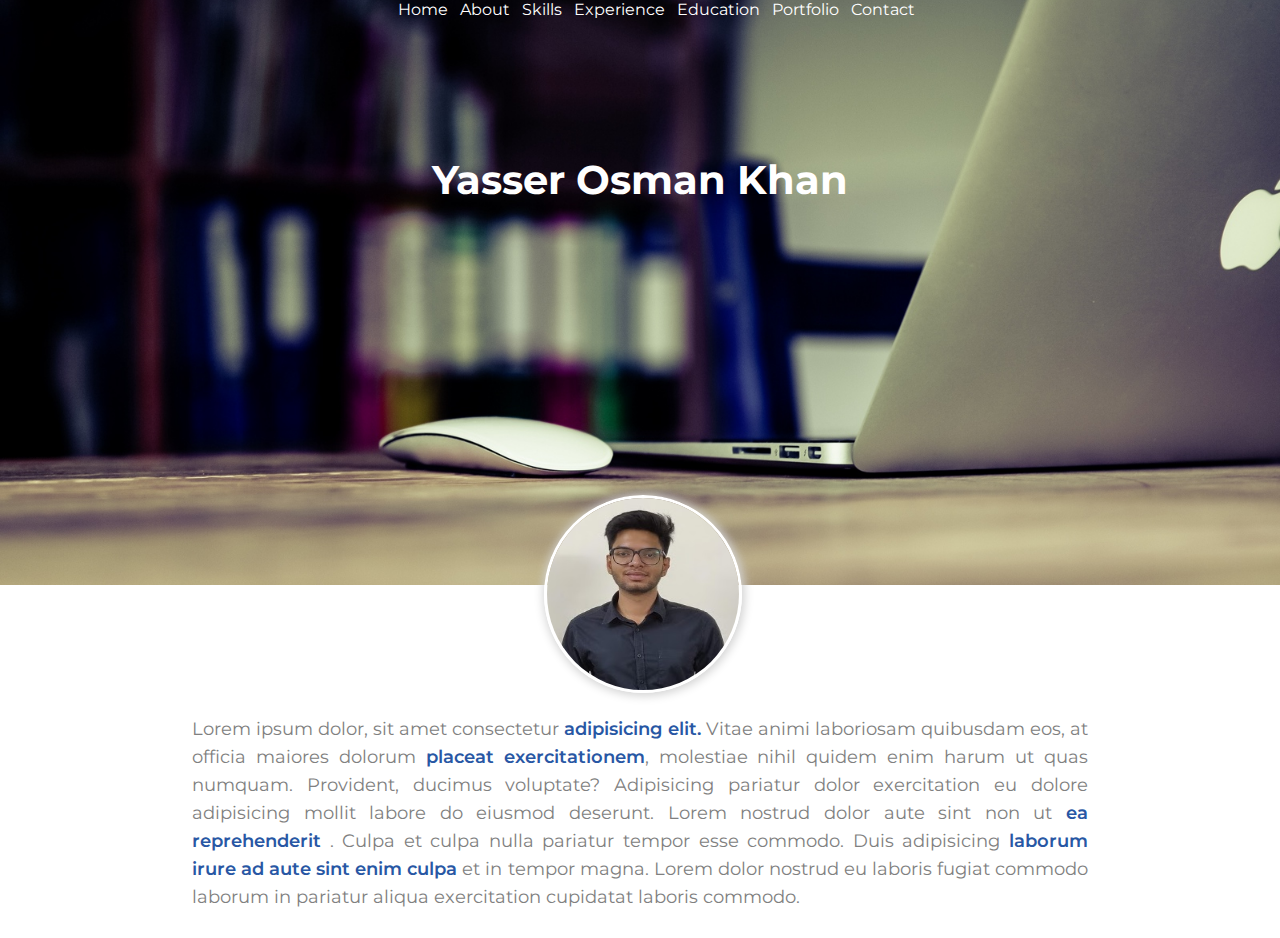
==== Resume/index.html @ 009ada12 "Resume done" ====
<!DOCTYPE html>
<html lang="en">
<head>
   <title>
       Yasser Osman Khan
   </title>
   <link href='https://fonts.googleapis.com/css?family=Montserrat' rel='stylesheet'>
   <link rel="stylesheet" href="css/style.css">
   <link rel = "stylesheet" href="https://use.fontawesome.com/releases/v5.7.1/css/all.css" integrity="sha384-fnmOCqbTlWIlj8LyTjo7mOUStjsKC4pOpQbqyi7RrhN7udi9RwhKkMHpvLbHG9Sr" crossorigin="anonymous">
</head>
<body>
    <header id = "body-header">
        <nav>
            <ul class = "horizontal-list text-center nav-menu">
                <li>
                    <a href = "#"> Home </a>
                </li>
                <li>
                    <a href = "#about"> About </a>
                </li>
                <li>
                    <a href = "#skills"> Skills </a>
                </li>
                <li>
                    <a href = "#experience"> Experience </a>
                </li>
                <li>
                    <a href = "#education"> Education </a>
                </li>
                <li>
                    <a href = "#portfolio"> Portfolio </a>
                </li>
                <li>
                    <a href = "#contact"> Contact </a>
                </li>
            </ul>
        </nav>
        <h1 id = "name" class = "text-center">Yasser Osman Khan</h1>
        <ul class = "horizontal-list text-center social">
            <li>
                <a href = "#">
                    <i class="fab fa-linkedin-in"></i>
                </a>
            </li>
            <li>
                <a href="#">
                    <i class="fab fa-stack-overflow"></i>
                </a>
            </li>
            <li>
                <a href="#">
                    <i class="fab fa-facebook-f"></i>
                </a>
            </li>
            <li>
                <a href="#">
                    <i class="fab fa-google-plus-g"></i>
                </a>
            </li>
            <li>
                <a href="#">
                    <i class="fab fa-quora"></i>
                </a>
            </li>
        </ul>
    </header>
    <main>
        <section id = "about">
            <div id = "my-image">
                <img src="image/my_image.jpg">
            </div>
            <div id = "about-para">
                <p>
                    Lorem ipsum dolor, 
                    sit amet consectetur <span class="text-highlight">adipisicing elit.</span> 
                    Vitae animi laboriosam quibusdam eos, at 
                    officia maiores dolorum <span class="text-highlight">placeat exercitationem</span>, molestiae nihil 
                    quidem enim harum ut quas numquam. Provident, ducimus voluptate?
                    Adipisicing pariatur dolor exercitation eu dolore adipisicing mollit labore do eiusmod deserunt. Lorem nostrud dolor aute sint non ut<span class="text-highlight"> ea reprehenderit</span> . Culpa et culpa nulla pariatur tempor esse commodo. Duis adipisicing <span class = "text-highlight">laborum irure ad aute sint enim culpa</span> et in tempor magna. Lorem dolor nostrud eu laboris fugiat commodo laborum in pariatur aliqua exercitation cupidatat laboris commodo.
                </p>
            </div>
            
        </section>
        <section id = "skills">

        </section>
        <section id = "experience">

        </section>
        <section id = "education">

        </section>
        <section id = "portfolio">

        </section>
        <section id = "contact">

        </section>
    </main>
</body>
</html>
---- Resume/css/style.css ----
body {
    margin: 0px;
    font-family: 'Montserrat';
}
/*Body header*/

#body-header {
    height: 65vh;
    background-image: url(../image/macbook_mouse.jpg);
    background-size: cover;
    background-position: center;
    background-attachment: fixed;
}

/* Horizontal lists*/ 

.horizontal-list {
    list-style: none;
    padding-left: none;
    margin: 0px;
}

.horizontal-list li {
    display: inline-block;
    margin: 0px 8px 8px 0px;
}

.horizontal-list li a {
   color: white;
   text-decoration: none;
   
}

.horizontal-list li a:hover {
   color: lightgrey;
   text-decoration: none;
}

.nav-menu li a{
    transition: 0.5s;
}
 .nav-menu li a:hover {
    color: lightgrey;
    text-decoration: none;
    border-bottom: 1px solid white;
 }

.text-center {
    text-align: center;
}

#name {
    color: white;
    margin-top: 10%;
    font-size: 40px;
}

a i {
    padding: 10px; 
    border-radius: 50%;
}

a i:hover {
    box-shadow: 0px 0px 6px 4px rgba(230, 196, 196, 0.3);
}

/*About section*/

#about {
    height: auto;
    width: 100%;
    position: relative;
}

#my-image {
    height: 12rem;
    width: 12rem;
    margin: auto;
    margin-top: -10vh;
}

#my-image img {
    height: 100%;
    width: 100%;
    border-radius: 50%;
    border: 3px solid white;
    box-shadow: 1px 1px 10px 2px lightgrey;
}

#about-para {
    color: grey;
    width: 70%;
    padding: 10px;
    text-align: justify;
    margin: auto;
    line-height: 28px;
    font-size: 1.1rem;
}

.text-highlight {
    color: #2857a4;
    font-weight: 600;
}
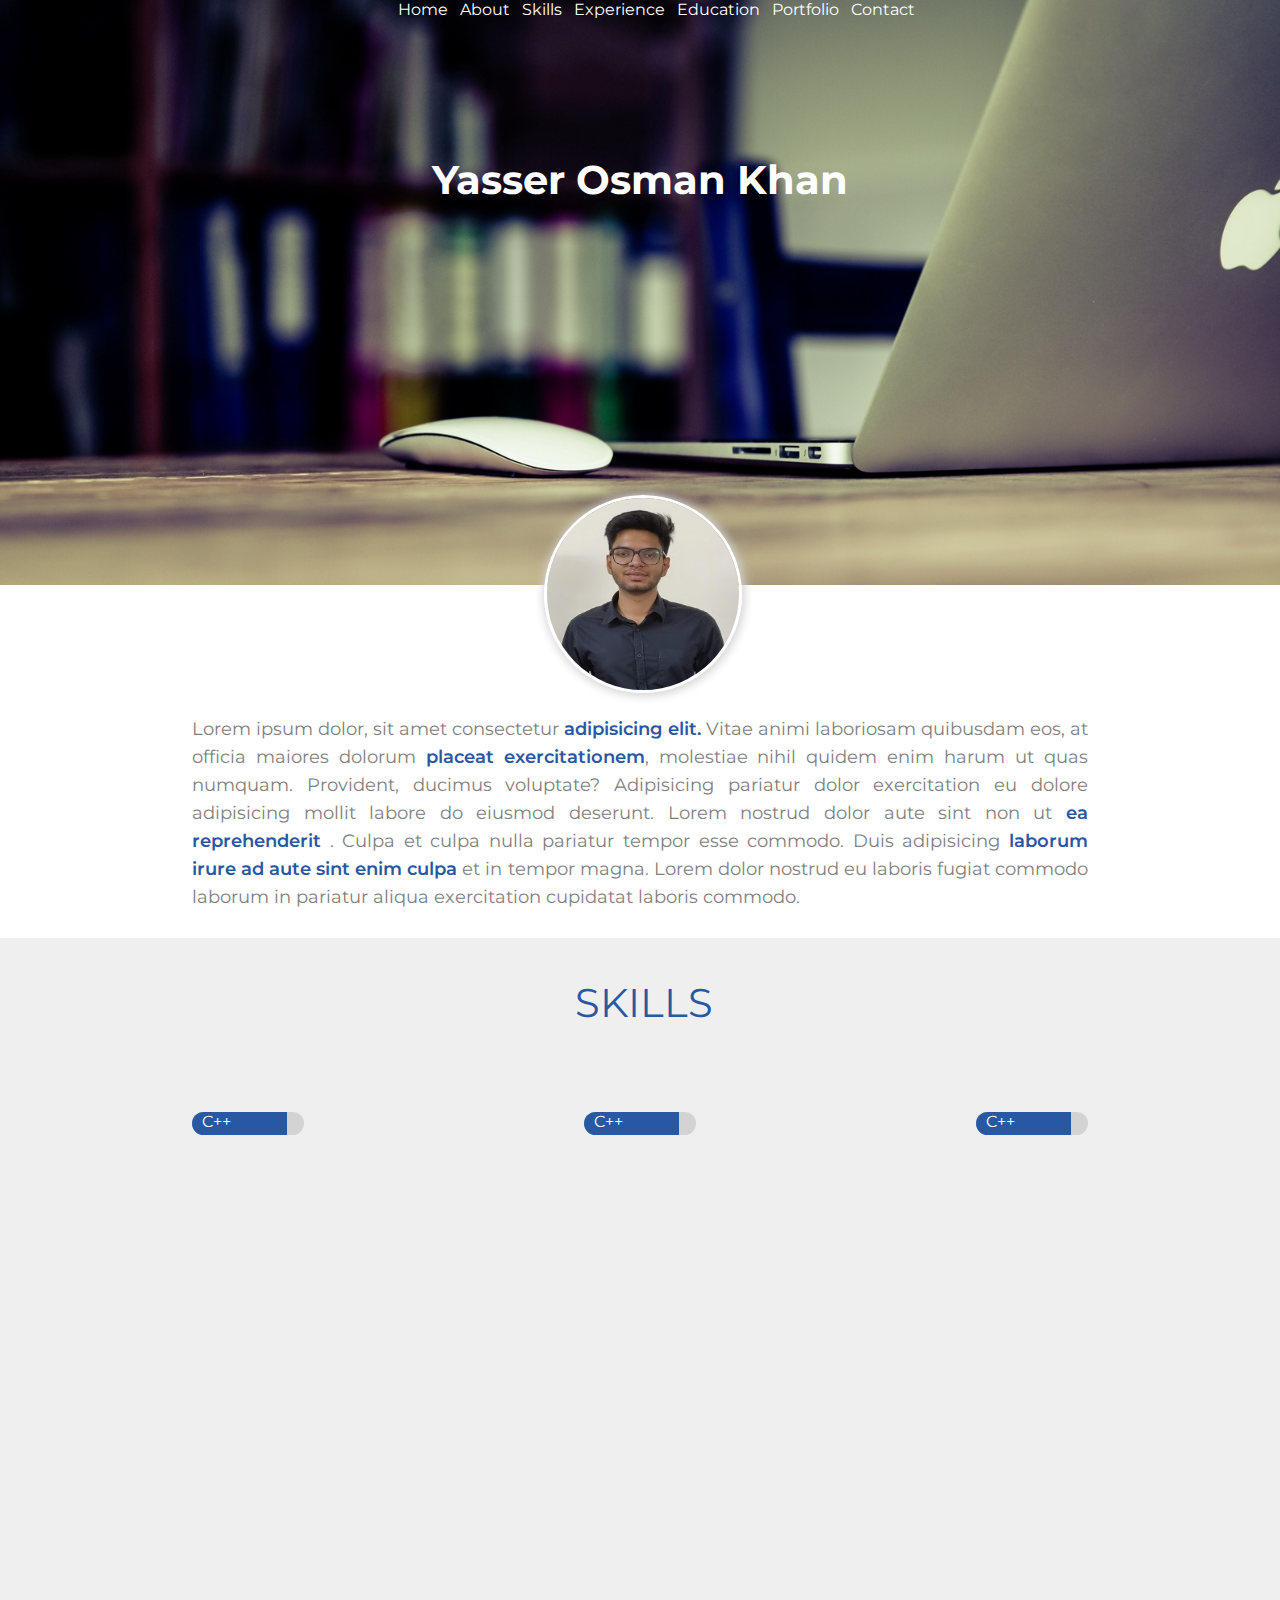
==== commit 68efbc21: "added skills section" ====
--- a/Resume/index.html
+++ b/Resume/index.html
@@ -82,7 +82,37 @@
             
         </section>
         <section id = "skills">
+            <h1 class="section-heading mb75px">
+                <span>
+                    <i class="fas fa-chalkboard-teacher">
+                    </i>
+                </span>
+                <span>SKILLS</span>
+            </h1>
 
+            <div class="skills-display">
+                <div class = "skill-progress">
+                    <div class = "eighty-five-percent mb-blue">
+                        <div class = "skill-name">
+                            <span>C++</span>
+                        </div>
+                    </div>
+                </div>
+                <div class = "skill-progress">
+                    <div class = "eighty-five-percent mb-blue">
+                        <div class = "skill-name">
+                            <span>C++</span>
+                        </div>
+                    </div>
+                </div>
+                <div class = "skill-progress">
+                    <div class = "eighty-five-percent mb-blue">
+                        <div class = "skill-name">
+                            <span>C++</span>
+                        </div>
+                    </div>
+                </div>
+            </div>
         </section>
         <section id = "experience">
 
--- a/Resume/css/style.css
+++ b/Resume/css/style.css
@@ -64,6 +64,22 @@
     box-shadow: 0px 0px 6px 4px rgba(230, 196, 196, 0.3);
 }
 
+section {
+    height: 75vh;
+    width: 100%;
+    display: flex;
+    flex-direction: column;
+    align-items: center;
+}
+
+section:nth-child(2n + 1) {
+    background-color: white;
+} 
+
+section:nth-child(2n) {
+    background-color: #9e9b9b29;
+}
+
 /*About section*/
 
 #about {
@@ -100,4 +116,59 @@
 .text-highlight {
     color: #2857a4;
     font-weight: 600;
-}+}
+
+.section-heading {
+    width: auto;
+    padding: 20px 10px 10px;
+    margin: 10px auto;
+    font-weight: 400;
+}
+
+.section-heading span {
+    font-size: 40px;
+    color: #2857a4;
+    display: inline-block;
+    padding-top: 10px;
+}
+
+.mb75px {
+    margin-bottom: 75px;
+}
+
+.mb-blue {
+    background-color: #2857a4;
+}
+/*Skills Section*/
+
+
+
+.skills-display {
+    width: 70%;
+    display: flex;
+    flex-wrap: wrap;
+    justify-content: space-between;
+}
+
+.skill-progress {
+    width: 7rem;
+    height: 1.4rem;
+    background-color: lightgrey;
+    border-radius: 0.8rem;
+}
+
+.skill-progress>div {
+    border-radius: 20px 0px 0px 20px;
+}
+
+.skill-name span {
+    color: white;
+    font-size: 1rem;
+    margin-left: 10px;
+}
+
+.eighty-five-percent {
+    width: 85%;
+    height: inherit;
+}
+
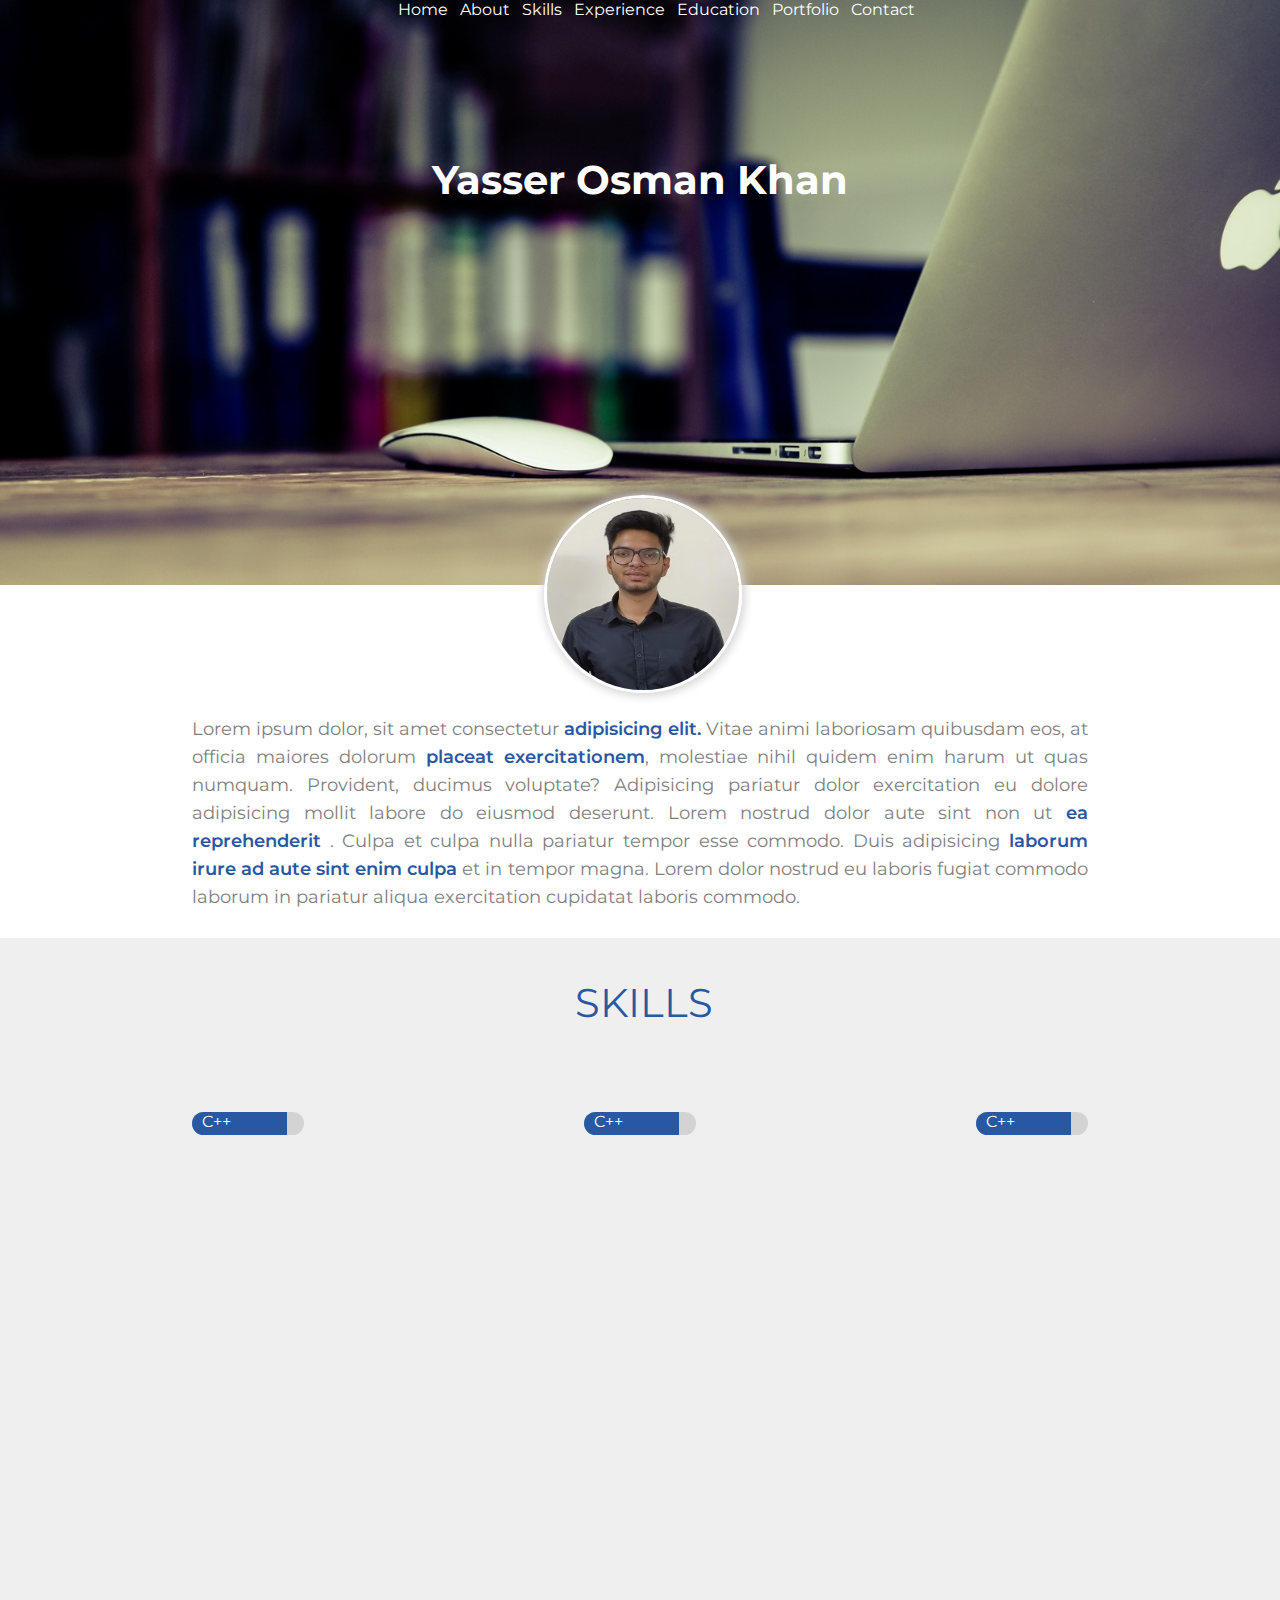
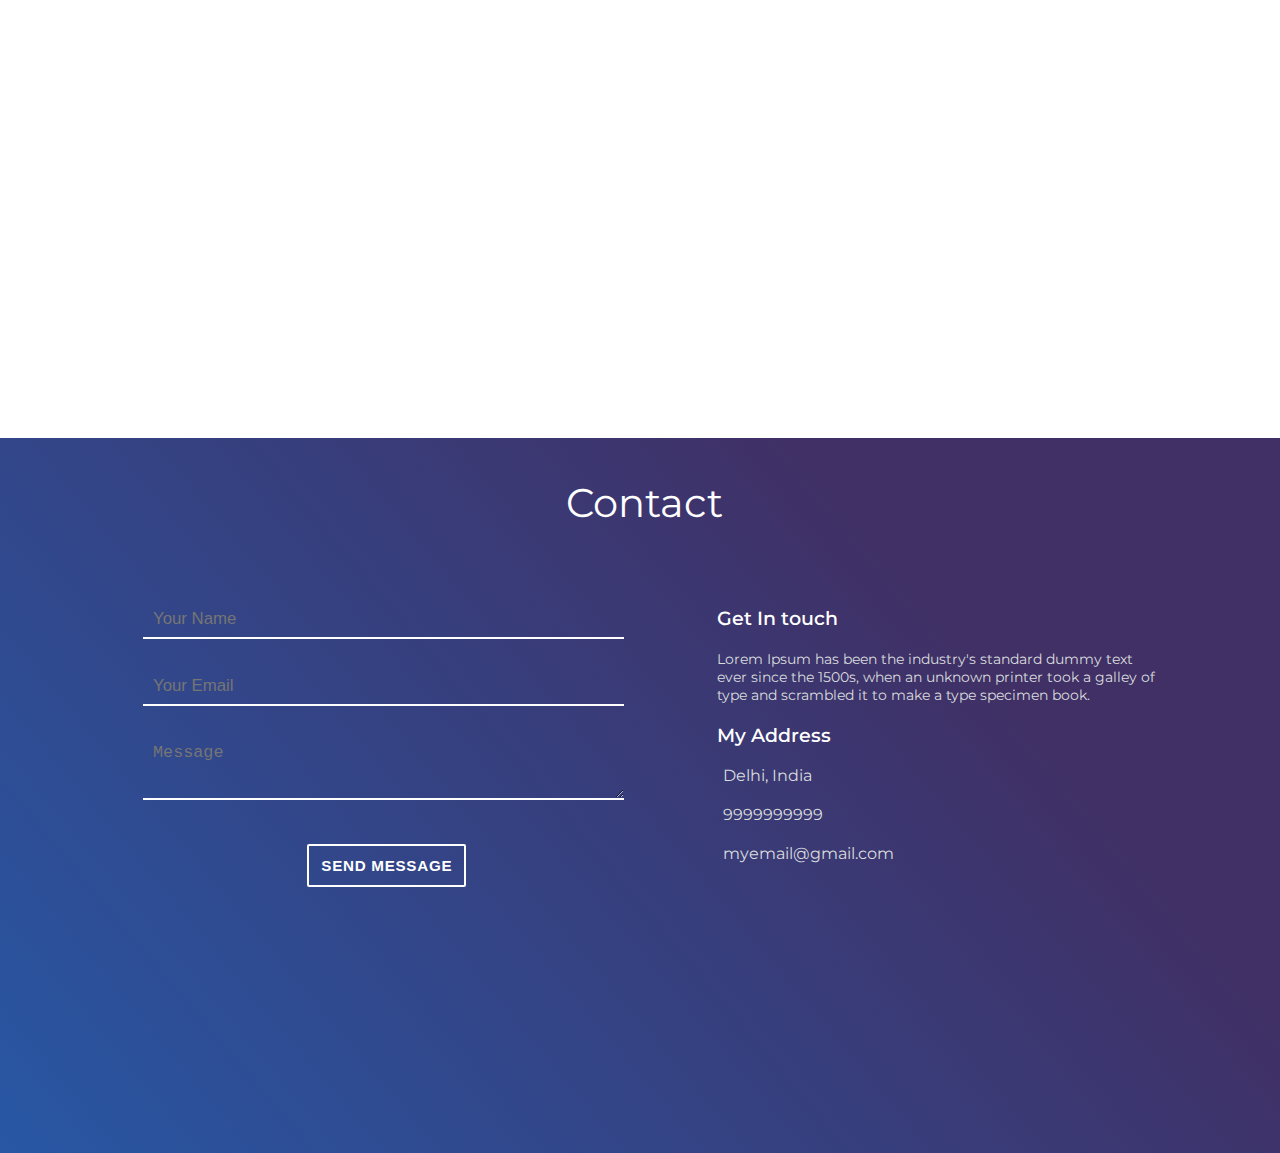
==== commit dd23f1a5: "contact section added" ====
--- a/Resume/index.html
+++ b/Resume/index.html
@@ -89,7 +89,6 @@
                 </span>
                 <span>SKILLS</span>
             </h1>
-
             <div class="skills-display">
                 <div class = "skill-progress">
                     <div class = "eighty-five-percent mb-blue">
@@ -120,12 +119,86 @@
         <section id = "education">
 
         </section>
-        <section id = "portfolio">
-
-        </section>
-        <section id = "contact">
-
-        </section>
+        <section id="portfolio">
+            
+        </section>
+
+        <section id="contact">
+            <h1 class="section-heading mb50px">
+                <span>
+                    <i class="far fa-address-card"></i>
+                </span>
+                <span> Contact </span>
+            </h1>
+            <div id="contact-container">
+
+                <div id="contact-form-container">
+                    <form id="contact-form">
+                        <input id="input-name" name="name" type="text" placeholder="Your Name">
+                        <input id="input-email" name="input-email" type="text" required placeholder="Your Email">
+                        <textarea id="input-message" name="input-message" rows="2" cols=40 placeholder="Message"></textarea>
+                        <button class="sub-btn" type="submit">SEND MESSAGE</button>
+                    </form>
+                </div>
+                <div id="my-details-container">
+
+                    <h3> Get In touch </h3>
+                    <p> Lorem Ipsum has been the industry's standard dummy text ever since the 1500s, when an unknown printer took a galley of type and scrambled it to make a type specimen book. </p>
+
+                    <h3> My Address </h3>
+                    <div class="my-details-info-container">
+                        <i class="fas fa-map-marker-alt"></i>
+                        <span>Delhi, India</span>
+                    </div>
+                    <div class="my-details-info-container">
+                        <i class="fas fa-mobile-alt"></i>
+                        <span>9999999999</span>
+                    </div>
+                    <div class="my-details-info-container">
+                        <i class="far fa-envelope"></i>
+                        <span>myemail@gmail.com</span>
+                    </div>
+                </div>
+            </div>
+
+            <div class="text-center social-icons">
+
+                <ul class="horizontal-list">
+
+                    <li>
+                        <a href="https://www.linkedin.com/in/manisha-khattar-b5663641/">
+                            <i class="fab fa-linkedin-in"></i>
+                        </a>
+                    </li>
+
+                    <li>
+                        <a href="https://stackoverflow.com/users/5608414/manisha?tab=profile" target="_blank">
+                            <i class="fab fa-stack-overflow"></i>
+                        </a>
+                    </li>
+
+                    <li>
+                        <a href="https://plus.google.com/u/0/103030702784925512939" target="_blank">
+                            <i class="fab fa-google-plus-g"></i>
+                        </a>
+                    </li>
+
+                    <li>
+                        <a href="https://www.facebook.com/manishakhattar54">
+                            <i class="fab fa-facebook-f"></i>
+                        </a>
+                    </li>
+
+                    <li>
+                        <a href="https://www.quora.com/profile/Manisha-Khattar" target="_blank">
+                            <i class="fab fa-quora"></i>
+                        </a>
+                    </li>
+                </ul>
+            </div>
+        </section>
+
     </main>
+
 </body>
 </html>--- a/Resume/css/style.css
+++ b/Resume/css/style.css
@@ -172,3 +172,174 @@
     height: inherit;
 }
 
+#contact {
+    background-color: #0abcf9;
+    background-image: linear-gradient(50deg, #2857a4 0%, #403066 74%);
+    color: white;
+    padding-bottom: 40px;
+}
+
+#contact h1,
+#contact h1 span {
+    color: white;
+}
+
+#contact-form {
+    margin-left: 20%;
+}
+
+#contact-container {
+    display: flex;
+}
+
+#my-details-container {
+    width: 35%;
+    margin-left: 6%;
+}
+
+#my-details-container h3 {
+    color: white;
+    font-weight: 550;
+    font-size: 1.2rem;
+}
+
+#contact-form-container {
+    width: 50%;
+}
+
+#my-details-container p {
+    color: #d9dcdd;
+    font-size: 0.9rem;
+}
+
+.my-details-info-container {
+    margin-bottom: 20px;
+    color: #d9dcdd;
+    font-size: 1rem;
+}
+
+.my-details-info-container span {
+    margin-left: 0.4rem;
+}
+
+.my-details-info-container i {
+    color: white;
+}
+
+.my-details-icon {
+    width: 1rem;
+    height: 1rem;
+    vertical-align: bottom;
+    margin-right: 0.5rem;
+}
+
+
+#contact-form input,
+textarea {
+    max-width: 90%;
+    margin: 15px;
+    padding: 4px 10px;
+    border: 0px solid transparent;
+    border-bottom: 2px solid white;
+    color: #d9dcdd;
+    background: transparent;
+    width: 90%;
+    line-height: 1.6;
+    font-size: 1.05rem;
+}
+
+#contact-form button[type="submit"] {
+    background: transparent;
+    font-size: 0.95rem;
+    border: 2px solid white;
+    margin-top: 5%;
+    margin-left: 35%;
+    border-radius: 2px;
+    color: white;
+    font-family: sans-serif;
+    font-weight: 700;
+    letter-spacing: 0.046875em;
+    line-height: 1;
+    padding: 0.8em 0.8em 0.78em;
+    text-transform: uppercase;
+}
+
+#contact-form button:hover {
+    background: white;
+    color: #13386fe0;
+}
+
+#contact .social-icons li a i {
+    font-size: 1.2rem;
+    margin: 40px 10px 10px;
+    padding: 10px 14px 20px 10px;
+
+}
+
+input:focus,
+select:focus,
+textarea:focus,
+button:focus {
+    outline: none;
+}
+
+
+
+/* Common Margin Classes */
+
+.mb75px {
+    margin-bottom: 75px;
+}
+
+.mb50px {
+    margin-bottom: 50px;
+}
+
+
+
+/*common color classes */
+
+.text-highlight {
+    color: #2857a4;
+    font-weight: 600;
+
+}
+
+
+
+/* setting background-color */
+
+.mb-blue {
+    background-color: #2857a4;
+}
+
+.mb-orange {
+    background-color: #ec4d1c;
+}
+
+.mb-teal {
+    background-color: #0b8176;
+}
+
+.mb-light-purple {
+    background-color: #93738c;
+}
+
+
+
+/*Percentage Classes */
+
+.eighty-five-percent {
+    height: inherit;
+    width: 85%;
+}
+
+.eighty-percent {
+    height: inherit;
+    width: 80%;
+}
+
+.fifty-percent {
+    height: inherit;
+    width: 50%;
+}
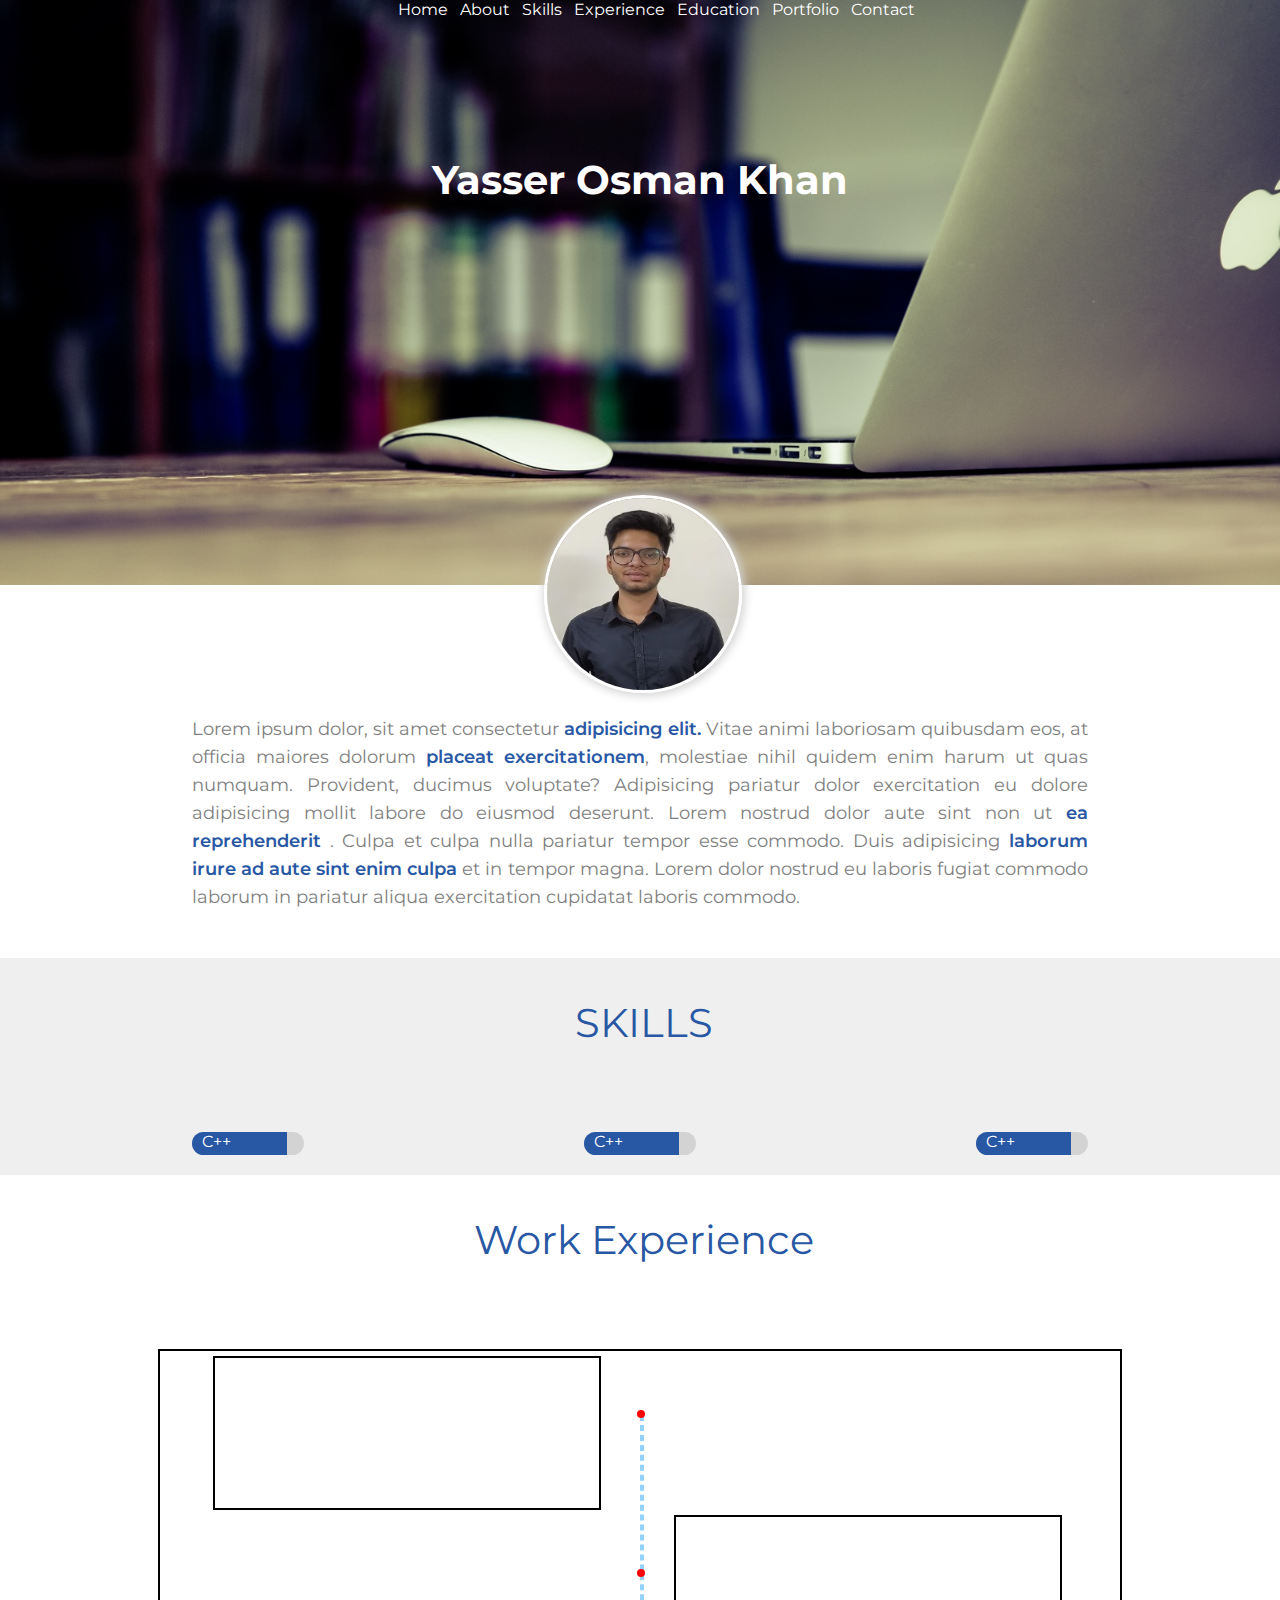
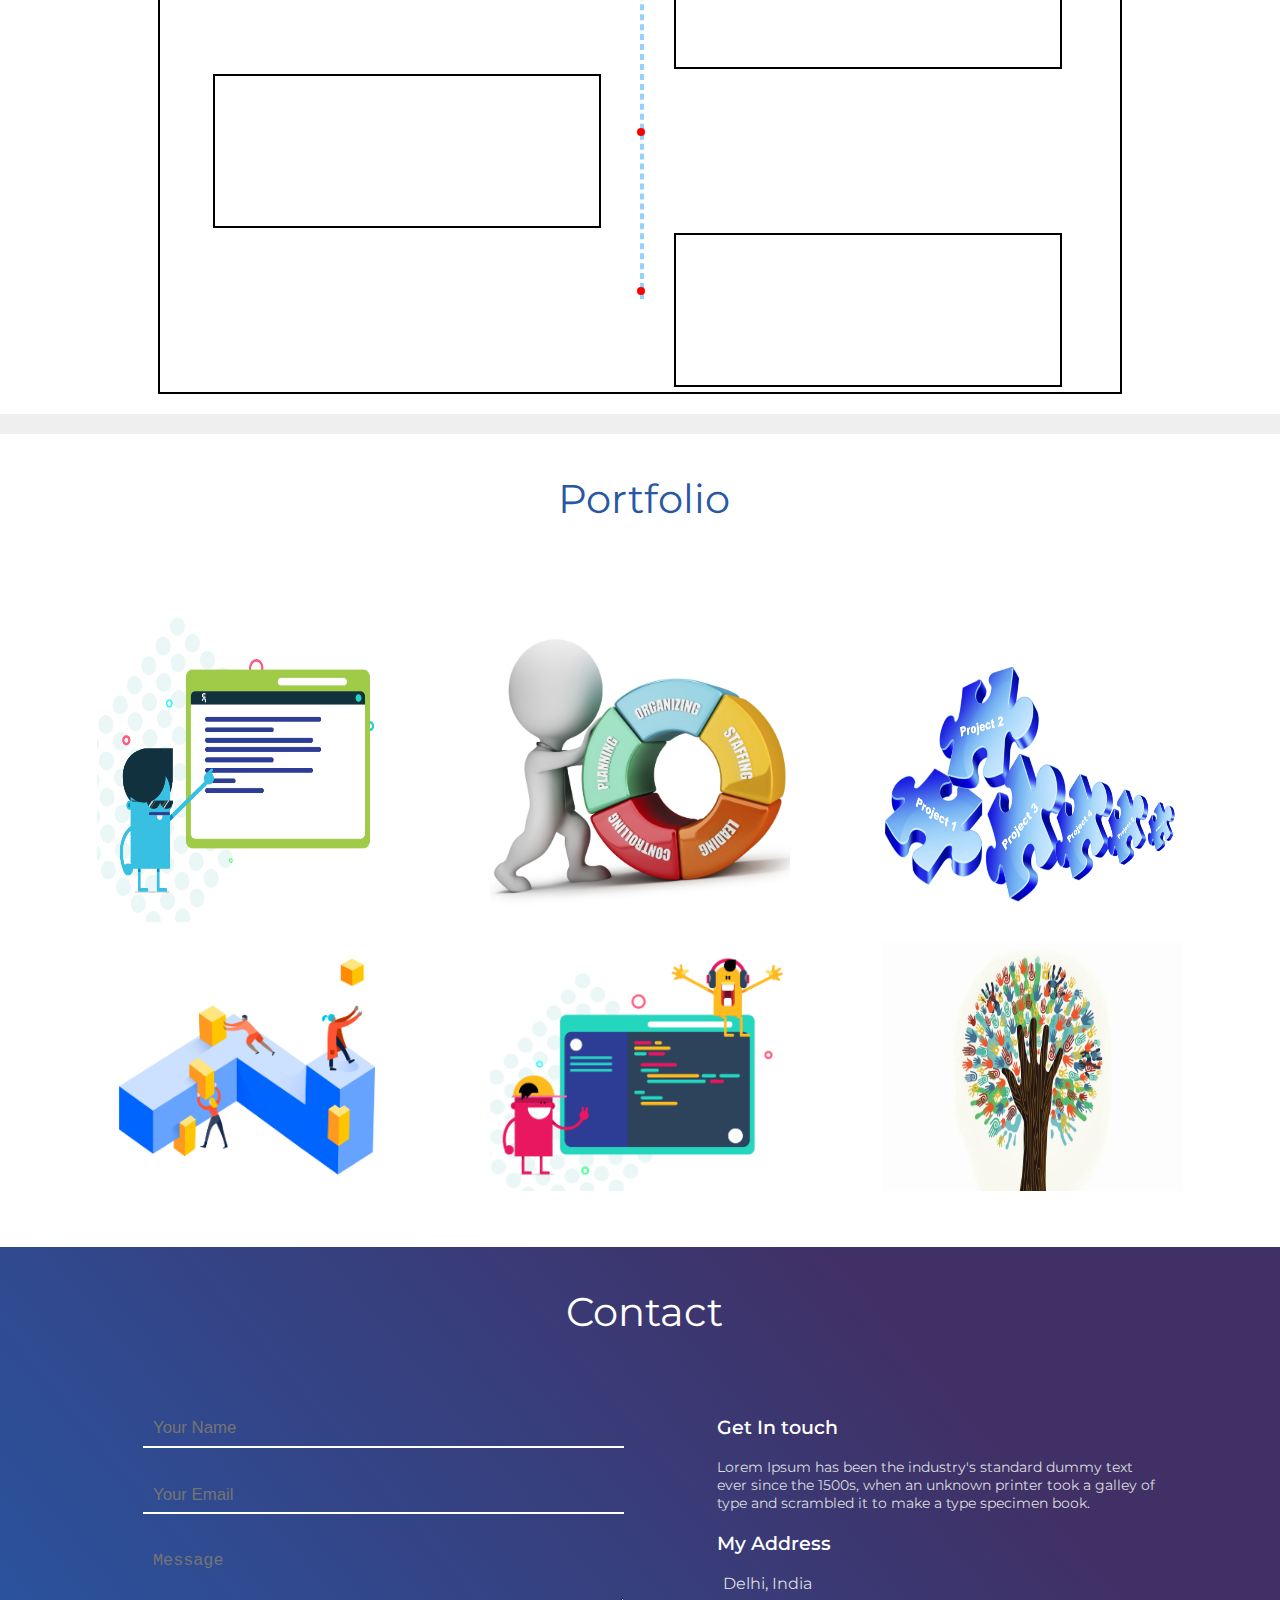
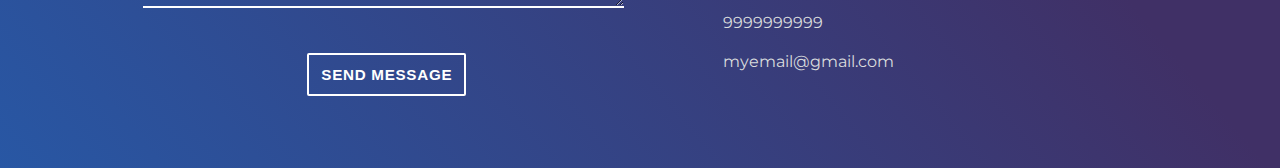
==== commit b8a7901b: "Resume completed(almost)" ====
--- a/Resume/index.html
+++ b/Resume/index.html
@@ -114,12 +114,101 @@
             </div>
         </section>
         <section id = "experience">
+            <h1 class = "section-heading mb75px">
+                <span>
+                    <i class = "fas fa-briefcase"></i>
+                </span>
+                <span> Work Experience </span>
+            </h1>
+
+            <div class = "timeline">
+                <div class = "timeline-box">
+                </div>
+                <div class = "timeline-box">
+                </div>
+                <div class = "timeline-box">
+                </div>
+                <div class = "timeline-box">
+                </div>
+                <div class = "timeline-divider">
+                    <div class = "timeline-traveller">
+                        <i class = "fas fa-plane"></i>
+                    </div>
+                </div>
+            </div>
+
+
 
         </section>
         <section id = "education">
 
         </section>
         <section id="portfolio">
+            <h1 class="section-heading mb75px">
+                <span>
+                    <i class="fas fa-th-list"></i>
+                </span>
+                <span> Portfolio </span>
+            </h1>
+
+            <div id="portfolio-container">
+
+                <div class="portfolio-image-container">
+                    <img src="image/codezen_2.png">
+                    <div class="portfolio-details">
+                        <p>
+                            Write here basic details about the project.
+                        </p>
+                    </div>
+
+                </div>
+                <div class="portfolio-image-container">
+                    <img src="image/project_2.jpeg">
+                    <div class="portfolio-details">
+                        <p>
+                            Write here basic details about the project.
+                        </p>
+                    </div>
+
+                </div>
+                <div class="portfolio-image-container">
+                    <img src="image/project.jpeg">
+                    <div class="portfolio-details">
+                        <p>
+                            Write here basic details about the project.
+                        </p>
+                    </div>
+
+                </div>
+                <div class="portfolio-image-container">
+                    <img src="image/project_3.png">
+                    <div class="portfolio-details">
+                        <p>
+                            Write here basic details about the project.
+                        </p>
+                    </div>
+
+                </div>
+                <div class="portfolio-image-container">
+                    <img src="image/codezen.png">
+                    <div class="portfolio-details">
+                        <p>
+                            Write here basic details about the project.
+                        </p>
+                    </div>
+
+                </div>
+                <div class="portfolio-image-container">
+                    <img src="image/tree.jpeg">
+                    <div class="portfolio-details">
+                        <p>
+                            Write here basic details about the project.
+                        </p>
+                    </div>
+
+                </div>
+
+            </div>
             
         </section>
 
--- a/Resume/css/style.css
+++ b/Resume/css/style.css
@@ -65,11 +65,11 @@
 }
 
 section {
-    height: 75vh;
     width: 100%;
     display: flex;
     flex-direction: column;
     align-items: center;
+    padding-bottom: 20px;
 }
 
 section:nth-child(2n + 1) {
@@ -171,6 +171,119 @@
     width: 85%;
     height: inherit;
 }
+
+/*Timeline*/
+.timeline {
+    position: relative;
+    width: 75%;
+    border: 2px solid black;
+}
+
+.timeline-box {
+    position: relative;
+    margin: 5px;
+    width: 40%;
+    left: 5%;
+    min-height: 150px;
+    border: 2px solid black;
+}
+
+.timeline-box:nth-child(2n) {
+    left:53%;
+}
+
+.timeline-box:nth-child(2n + 1)::after {
+    content: "";
+    border-radius: 50%;
+    width: 0.5rem;
+    height: 0.5rem;
+    background-color: red;
+    position: absolute;
+    top: 35%;
+    right: -12%;
+    z-index: 1;
+}
+
+.timeline-box:nth-child(2n)::after {
+    content: "";
+    border-radius: 50%;
+    width: 0.5rem;
+    height: 0.5rem;
+    background-color: red;
+    position: absolute;
+    top: 35%;
+    left: -10%;
+    z-index: 1;
+}
+
+.timeline-divider {
+    position: absolute;
+    height: 75%;
+    width: 0;
+    border: 2px dashed #0096fa6b;
+    top: 10%;
+    left: 50%;
+}
+
+.timeline-traveller {
+    position: sticky;
+    top: 25%;
+    transform: rotate(90deg);
+    z-index: 1;
+}
+
+/* Portfolio Section */
+
+#portfolio-container {
+    box-sizing: border-box;
+    display: flex;
+    flex-wrap: wrap;
+    width: 100%;
+    padding: 0 50px;
+    margin-bottom: 2%;
+    justify-content: space-around;
+}
+
+.portfolio-image-container {
+    max-width: 300px;
+    overflow: hidden;
+    margin: 10px;
+    background-size: cover;
+    background-repeat: no-repeat;
+    position: relative;
+}
+
+
+.portfolio-image-container img {
+    width: 100%;
+    height: 100%;
+}
+
+.portfolio-details {
+    /* display: none; */
+    transition: all 0.5s ease-in-out;
+    position: absolute;
+    top: 0;
+    left: 0;
+    height: 100%;
+    color: transparent;
+    text-align: center;
+    padding: 10px;
+    /* background-color: white; */
+}
+
+.portfolio-image-container:hover {
+    box-shadow: 0 0 20px #74ADC8;
+}
+
+.portfolio-image-container:hover .portfolio-details {
+    background-color: #80808078;
+    /* display: block; */
+    color: white;
+}
+
+
+/*Contacts*/
 
 #contact {
     background-color: #0abcf9;
@@ -284,7 +397,6 @@
 }
 
 
-
 /* Common Margin Classes */
 
 .mb75px {
@@ -343,3 +455,4 @@
     height: inherit;
     width: 50%;
 }
+ 